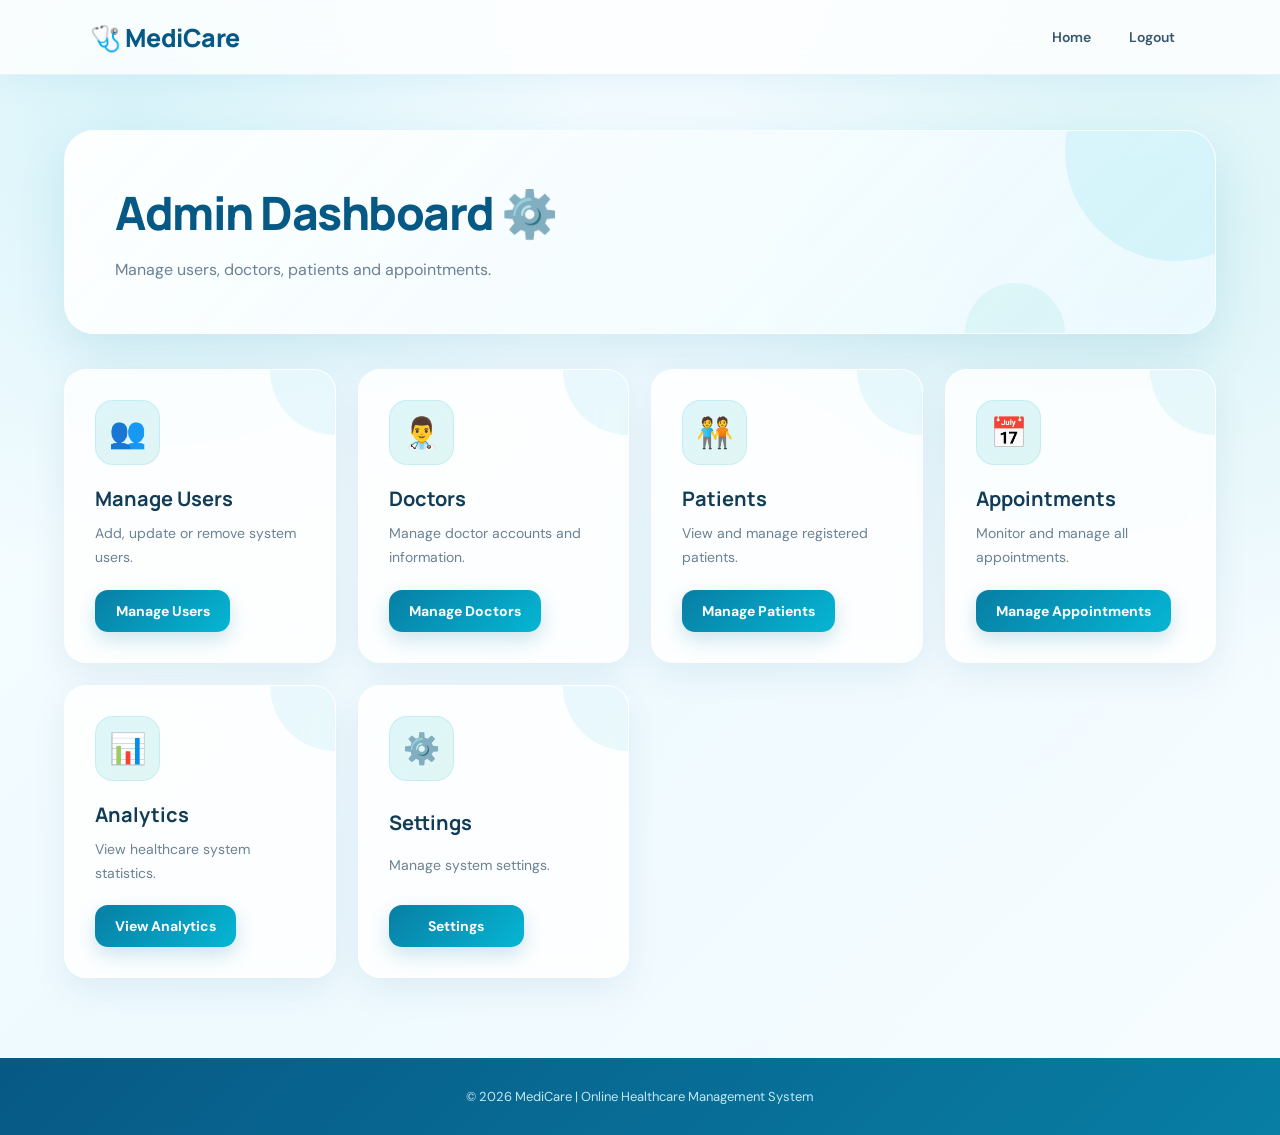
==== admin-dashboard.html @ 64b19253 "Add files via upload" ====
<!DOCTYPE html>
<html lang="en">

<head>

    <meta charset="UTF-8">
    <meta name="viewport" content="width=device-width, initial-scale=1.0">

    <title>Admin Dashboard | MediCare</title>

    <link rel="stylesheet" href="style.css">

</head>

<body>

    <header class="navbar">

        <div class="logo">
            🩺 MediCare
        </div>

        <nav>

            <a href="index.html">Home</a>
            <a href="login.html">Logout</a>

        </nav>

    </header>


    <main class="dashboard">

        <div class="welcome">

            <h1>Admin Dashboard ⚙️</h1>

            <p>
                Manage users, doctors, patients and appointments.
            </p>

        </div>


        <section class="dashboard-grid">

            <div class="dashboard-card">

                <div class="card-icon">👥</div>

                <h2>Manage Users</h2>

                <p>
                    Add, update or remove system users.
                </p>

                <button class="btn">
                    Manage Users
                </button>

            </div>


            <div class="dashboard-card">

                <div class="card-icon">👨‍⚕️</div>

                <h2>Doctors</h2>

                <p>
                    Manage doctor accounts and information.
                </p>

                <button class="btn">
                    Manage Doctors
                </button>

            </div>


            <div class="dashboard-card">

                <div class="card-icon">🧑‍🤝‍🧑</div>

                <h2>Patients</h2>

                <p>
                    View and manage registered patients.
                </p>

                <button class="btn">
                    Manage Patients
                </button>

            </div>


            <div class="dashboard-card">

                <div class="card-icon">📅</div>

                <h2>Appointments</h2>

                <p>
                    Monitor and manage all appointments.
                </p>

                <button class="btn">
                    Manage Appointments
                </button>

            </div>


            <div class="dashboard-card">

                <div class="card-icon">📊</div>

                <h2>Analytics</h2>

                <p>
                    View healthcare system statistics.
                </p>

                <button class="btn">
                    View Analytics
                </button>

            </div>


            <div class="dashboard-card">

                <div class="card-icon">⚙️</div>

                <h2>Settings</h2>

                <p>
                    Manage system settings.
                </p>

                <button class="btn">
                    Settings
                </button>

            </div>

        </section>

    </main>


    <footer>

        <p>
            © 2026 MediCare | Online Healthcare Management System
        </p>

    </footer>

</body>

</html>
---- style.css ----
/* =========================================================
   MEDICARE - ONLINE HEALTHCARE MANAGEMENT SYSTEM
   Modern Premium Healthcare UI
   ========================================================= */

/* ---------- GOOGLE FONT ---------- */

@import url('https://fonts.googleapis.com/css2?family=DM+Sans:wght@400;500;600;700&family=Manrope:wght@500;600;700;800&display=swap');


/* ---------- ROOT VARIABLES ---------- */

:root {
    --primary: #087ea4;
    --primary-dark: #075985;
    --secondary: #06b6d4;
    --accent: #14b8a6;

    --text: #123047;
    --muted: #6b8194;

    --white: #ffffff;
    --background: #f4fbfd;

    --border: rgba(255, 255, 255, 0.65);

    --shadow:
        0 20px 50px rgba(8, 126, 164, 0.12);

    --radius: 22px;
}


/* ---------- RESET ---------- */

* {
    margin: 0;
    padding: 0;
    box-sizing: border-box;
}


html {
    scroll-behavior: smooth;
}


body {
    font-family: "DM Sans", sans-serif;

    color: var(--text);

    min-height: 100vh;

    background:
        radial-gradient(
            circle at 10% 10%,
            rgba(6, 182, 212, 0.13),
            transparent 30%
        ),
        radial-gradient(
            circle at 90% 20%,
            rgba(20, 184, 166, 0.10),
            transparent 30%
        ),
        linear-gradient(
            135deg,
            #f8fdff,
            #eefaff,
            #f7fcff
        );

    overflow-x: hidden;
}


/* =========================================================
   NAVBAR
   ========================================================= */

.navbar {

    position: sticky;

    top: 0;

    z-index: 1000;

    display: flex;

    align-items: center;

    justify-content: space-between;

    padding: 18px 7%;

    background:
        rgba(255, 255, 255, 0.78);

    backdrop-filter: blur(18px);

    -webkit-backdrop-filter: blur(18px);

    border-bottom:
        1px solid rgba(8, 126, 164, 0.08);

    box-shadow:
        0 8px 30px rgba(8, 126, 164, 0.06);
}


/* ---------- LOGO ---------- */

.logo {

    display: flex;

    align-items: center;

    gap: 10px;

    font-family: "Manrope", sans-serif;

    font-size: 25px;

    font-weight: 800;

    color: var(--primary-dark);

    letter-spacing: -0.5px;
}


.logo::first-letter {
    font-size: 30px;
}


/* ---------- NAVIGATION ---------- */

nav {

    display: flex;

    align-items: center;

    gap: 8px;
}


nav a {

    position: relative;

    text-decoration: none;

    color: #38556b;

    font-size: 14px;

    font-weight: 600;

    padding: 10px 15px;

    border-radius: 12px;

    transition: 0.3s ease;
}


nav a:hover {

    color: var(--primary);

    background:
        rgba(8, 126, 164, 0.08);

    transform: translateY(-1px);
}


/* =========================================================
   MAIN DASHBOARD
   ========================================================= */

.dashboard {

    width: min(1180px, 90%);

    margin: 55px auto 80px;

    position: relative;
}


/* ---------- WELCOME SECTION ---------- */

.welcome {

    position: relative;

    overflow: hidden;

    padding: 50px;

    margin-bottom: 35px;

    border-radius: 30px;

    background:
        linear-gradient(
            135deg,
            rgba(255, 255, 255, 0.95),
            rgba(236, 250, 255, 0.88)
        );

    border:
        1px solid var(--border);

    box-shadow: var(--shadow);

    text-align: left;
}


/* Decorative circles */

.welcome::before {

    content: "";

    position: absolute;

    width: 220px;

    height: 220px;

    border-radius: 50%;

    background:
        rgba(6, 182, 212, 0.10);

    right: -70px;

    top: -90px;

    animation: float 6s ease-in-out infinite;
}


.welcome::after {

    content: "";

    position: absolute;

    width: 100px;

    height: 100px;

    border-radius: 50%;

    background:
        rgba(20, 184, 166, 0.08);

    right: 150px;

    bottom: -50px;

    animation: float 5s ease-in-out infinite reverse;
}


.welcome h1 {

    position: relative;

    z-index: 2;

    font-family: "Manrope", sans-serif;

    font-size: clamp(30px, 4vw, 46px);

    font-weight: 800;

    letter-spacing: -1.5px;

    color: var(--primary-dark);

    margin-bottom: 12px;
}


.welcome p {

    position: relative;

    z-index: 2;

    max-width: 650px;

    font-size: 16px;

    line-height: 1.7;

    color: var(--muted);
}


/* =========================================================
   DASHBOARD GRID
   ========================================================= */

.dashboard-grid {

    display: grid;

    grid-template-columns:
        repeat(
            auto-fit,
            minmax(250px, 1fr)
        );

    gap: 22px;
}


/* =========================================================
   DASHBOARD CARD
   ========================================================= */

.dashboard-card {

    position: relative;

    overflow: hidden;

    padding: 30px;

    min-height: 270px;

    display: flex;

    flex-direction: column;

    align-items: flex-start;

    justify-content: space-between;

    background:
        rgba(255, 255, 255, 0.82);

    backdrop-filter: blur(15px);

    -webkit-backdrop-filter: blur(15px);

    border:
        1px solid rgba(255, 255, 255, 0.9);

    border-radius: var(--radius);

    box-shadow:
        0 12px 35px rgba(15, 82, 110, 0.08);

    transition:
        transform 0.35s ease,
        box-shadow 0.35s ease,
        border-color 0.35s ease;

    animation:
        cardAppear 0.7s ease both;
}


/* Top glow */

.dashboard-card::before {

    content: "";

    position: absolute;

    width: 130px;

    height: 130px;

    border-radius: 50%;

    background:
        rgba(6, 182, 212, 0.08);

    top: -65px;

    right: -65px;

    transition: 0.4s ease;
}


.dashboard-card:hover {

    transform:
        translateY(-10px);

    box-shadow:
        0 25px 55px rgba(8, 126, 164, 0.15);

    border-color:
        rgba(6, 182, 212, 0.25);
}


.dashboard-card:hover::before {

    transform: scale(1.4);
}


/* =========================================================
   CARD ICON
   ========================================================= */

.card-icon {

    width: 65px;

    height: 65px;

    display: flex;

    align-items: center;

    justify-content: center;

    margin-bottom: 20px;

    border-radius: 18px;

    font-size: 30px;

    background:
        linear-gradient(
            135deg,
            rgba(6, 182, 212, 0.12),
            rgba(20, 184, 166, 0.12)
        );

    border:
        1px solid rgba(6, 182, 212, 0.12);

    transition: 0.35s ease;
}


.dashboard-card:hover .card-icon {

    transform:
        rotate(-5deg) scale(1.08);
}


/* =========================================================
   CARD TEXT
   ========================================================= */

.dashboard-card h2 {

    font-family: "Manrope", sans-serif;

    font-size: 20px;

    font-weight: 700;

    color: #123c56;

    margin-bottom: 10px;
}


.dashboard-card p {

    font-size: 14px;

    line-height: 1.7;

    color: var(--muted);

    margin-bottom: 20px;
}


/* =========================================================
   BUTTON
   ========================================================= */

.btn {

    display: inline-flex;

    align-items: center;

    justify-content: center;

    gap: 8px;

    min-width: 135px;

    padding: 12px 20px;

    border: none;

    border-radius: 13px;

    background:
        linear-gradient(
            135deg,
            var(--primary),
            var(--secondary)
        );

    color: white;

    font-family: "DM Sans", sans-serif;

    font-size: 14px;

    font-weight: 700;

    text-decoration: none;

    cursor: pointer;

    box-shadow:
        0 8px 20px rgba(8, 126, 164, 0.20);

    transition:
        transform 0.25s ease,
        box-shadow 0.25s ease;
}


.btn:hover {

    transform:
        translateY(-3px);

    box-shadow:
        0 12px 28px rgba(8, 126, 164, 0.30);
}


.btn:active {

    transform:
        translateY(0);
}


/* =========================================================
   FOOTER
   ========================================================= */

footer {

    position: relative;

    margin-top: 60px;

    padding: 30px 20px;

    text-align: center;

    color: #d8f5fc;

    background:
        linear-gradient(
            135deg,
            #075985,
            #087ea4
        );
}


footer p {

    font-size: 13px;

    opacity: 0.9;
}


/* =========================================================
   ANIMATIONS
   ========================================================= */

@keyframes float {

    0%,
    100% {
        transform: translateY(0);
    }

    50% {
        transform: translateY(15px);
    }
}


@keyframes cardAppear {

    from {

        opacity: 0;

        transform:
            translateY(25px);

    }

    to {

        opacity: 1;

        transform:
            translateY(0);

    }
}


/* =========================================================
   RESPONSIVE DESIGN
   ========================================================= */

@media (max-width: 768px) {

    .navbar {

        padding: 15px 5%;

        flex-direction: column;

        gap: 12px;
    }


    nav {

        flex-wrap: wrap;

        justify-content: center;
    }


    .dashboard {

        width: 92%;

        margin-top: 30px;
    }


    .welcome {

        padding: 35px 25px;

        text-align: center;
    }


    .welcome h1 {

        font-size: 30px;
    }


    .dashboard-grid {

        grid-template-columns: 1fr;
    }


    .dashboard-card {

        min-height: 240px;
    }
}


@media (max-width: 480px) {

    .logo {

        font-size: 21px;
    }


    nav a {

        font-size: 13px;

        padding: 8px 10px;
    }


    .welcome {

        border-radius: 22px;
    }


    .dashboard-card {

        padding: 25px;
    }
}
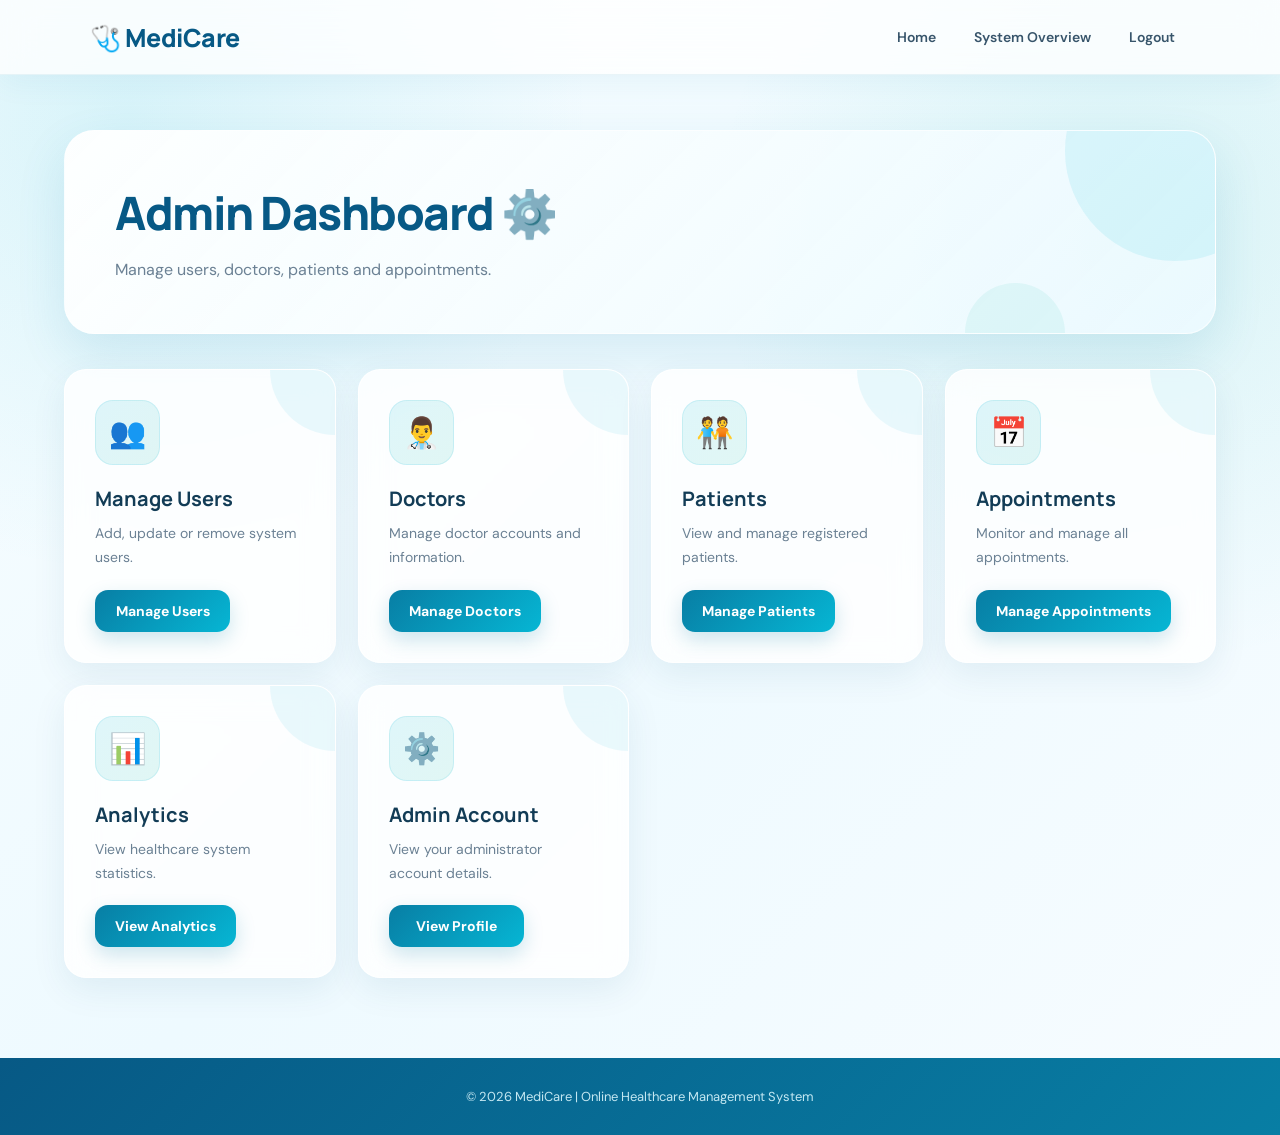
==== commit ac6ac3a9: "Complete healthcare system workflows and docs" ====
--- a/admin-dashboard.html
+++ b/admin-dashboard.html
@@ -1,164 +1,163 @@
-<!DOCTYPE html>
-<html lang="en">
-
-<head>
-
-    <meta charset="UTF-8">
-    <meta name="viewport" content="width=device-width, initial-scale=1.0">
-
-    <title>Admin Dashboard | MediCare</title>
-
-    <link rel="stylesheet" href="style.css">
-
-</head>
-
-<body>
-
-    <header class="navbar">
-
-        <div class="logo">
-            🩺 MediCare
-        </div>
-
-        <nav>
-
-            <a href="index.html">Home</a>
-            <a href="login.html">Logout</a>
-
-        </nav>
-
-    </header>
-
-
-    <main class="dashboard">
-
-        <div class="welcome">
-
-            <h1>Admin Dashboard ⚙️</h1>
-
-            <p>
-                Manage users, doctors, patients and appointments.
-            </p>
-
-        </div>
-
-
-        <section class="dashboard-grid">
-
-            <div class="dashboard-card">
-
-                <div class="card-icon">👥</div>
-
-                <h2>Manage Users</h2>
-
-                <p>
-                    Add, update or remove system users.
-                </p>
-
-                <button class="btn">
-                    Manage Users
-                </button>
-
-            </div>
-
-
-            <div class="dashboard-card">
-
-                <div class="card-icon">👨‍⚕️</div>
-
-                <h2>Doctors</h2>
-
-                <p>
-                    Manage doctor accounts and information.
-                </p>
-
-                <button class="btn">
-                    Manage Doctors
-                </button>
-
-            </div>
-
-
-            <div class="dashboard-card">
-
-                <div class="card-icon">🧑‍🤝‍🧑</div>
-
-                <h2>Patients</h2>
-
-                <p>
-                    View and manage registered patients.
-                </p>
-
-                <button class="btn">
-                    Manage Patients
-                </button>
-
-            </div>
-
-
-            <div class="dashboard-card">
-
-                <div class="card-icon">📅</div>
-
-                <h2>Appointments</h2>
-
-                <p>
-                    Monitor and manage all appointments.
-                </p>
-
-                <button class="btn">
-                    Manage Appointments
-                </button>
-
-            </div>
-
-
-            <div class="dashboard-card">
-
-                <div class="card-icon">📊</div>
-
-                <h2>Analytics</h2>
-
-                <p>
-                    View healthcare system statistics.
-                </p>
-
-                <button class="btn">
-                    View Analytics
-                </button>
-
-            </div>
-
-
-            <div class="dashboard-card">
-
-                <div class="card-icon">⚙️</div>
-
-                <h2>Settings</h2>
-
-                <p>
-                    Manage system settings.
-                </p>
-
-                <button class="btn">
-                    Settings
-                </button>
-
-            </div>
-
-        </section>
-
-    </main>
-
-
-    <footer>
-
-        <p>
-            © 2026 MediCare | Online Healthcare Management System
-        </p>
-
-    </footer>
-
-</body>
-
-</html>+<!DOCTYPE html>
+<html lang="en">
+
+<head>
+
+    <meta charset="UTF-8">
+    <meta name="viewport" content="width=device-width, initial-scale=1.0">
+
+    <title>Admin Dashboard | MediCare</title>
+
+    <link rel="stylesheet" href="style.css">
+
+</head>
+
+<body>
+
+    <header class="navbar">
+
+        <div class="logo">
+            🩺 MediCare
+        </div>
+
+        <nav>
+
+            <a href="index.html">Home</a>
+            <a href="admin">System Overview</a>
+            <a href="logout">Logout</a>
+
+        </nav>
+
+    </header>
+
+
+    <main class="dashboard">
+
+        <div class="welcome">
+
+            <h1>Admin Dashboard ⚙️</h1>
+
+            <p>
+                Manage users, doctors, patients and appointments.
+            </p>
+
+        </div>
+
+
+        <section class="dashboard-grid">
+
+            <div class="dashboard-card">
+
+                <div class="card-icon">👥</div>
+
+                <h2>Manage Users</h2>
+
+                <p>
+                    Add, update or remove system users.
+                </p>
+
+                <a class="btn" href="admin#users">
+                    Manage Users
+                </a>
+
+            </div>
+
+
+            <div class="dashboard-card">
+
+                <div class="card-icon">👨‍⚕️</div>
+
+                <h2>Doctors</h2>
+
+                <p>
+                    Manage doctor accounts and information.
+                </p>
+
+                <a class="btn" href="admin#doctors">
+                    Manage Doctors
+                </a>
+
+            </div>
+
+
+            <div class="dashboard-card">
+
+                <div class="card-icon">🧑‍🤝‍🧑</div>
+
+                <h2>Patients</h2>
+
+                <p>
+                    View and manage registered patients.
+                </p>
+
+                <a class="btn" href="admin#patients">
+                    Manage Patients
+                </a>
+
+            </div>
+
+
+            <div class="dashboard-card">
+
+                <div class="card-icon">📅</div>
+
+                <h2>Appointments</h2>
+
+                <p>
+                    Monitor and manage all appointments.
+                </p>
+
+                <a class="btn" href="admin#appointments">
+                    Manage Appointments
+                </a>
+
+            </div>
+
+
+            <div class="dashboard-card">
+
+                <div class="card-icon">📊</div>
+
+                <h2>Analytics</h2>
+
+                <p>
+                    View healthcare system statistics.
+                </p>
+
+                <a class="btn" href="admin#analytics">
+                    View Analytics
+                </a>
+
+            </div>
+
+
+            <div class="dashboard-card">
+
+                <div class="card-icon">⚙️</div>
+
+                <h2>Admin Account</h2>
+
+                <p>
+                    View your administrator account details.
+                </p>
+
+                <a class="btn" href="my-profile">View Profile</a>
+
+            </div>
+
+        </section>
+
+    </main>
+
+
+    <footer>
+
+        <p>
+            © 2026 MediCare | Online Healthcare Management System
+        </p>
+
+    </footer>
+
+</body>
+
+</html>
--- a/style.css
+++ b/style.css
@@ -1,716 +1,716 @@
-/* =========================================================
-   MEDICARE - ONLINE HEALTHCARE MANAGEMENT SYSTEM
-   Modern Premium Healthcare UI
-   ========================================================= */
-
-/* ---------- GOOGLE FONT ---------- */
-
-@import url('https://fonts.googleapis.com/css2?family=DM+Sans:wght@400;500;600;700&family=Manrope:wght@500;600;700;800&display=swap');
-
-
-/* ---------- ROOT VARIABLES ---------- */
-
-:root {
-    --primary: #087ea4;
-    --primary-dark: #075985;
-    --secondary: #06b6d4;
-    --accent: #14b8a6;
-
-    --text: #123047;
-    --muted: #6b8194;
-
-    --white: #ffffff;
-    --background: #f4fbfd;
-
-    --border: rgba(255, 255, 255, 0.65);
-
-    --shadow:
-        0 20px 50px rgba(8, 126, 164, 0.12);
-
-    --radius: 22px;
-}
-
-
-/* ---------- RESET ---------- */
-
-* {
-    margin: 0;
-    padding: 0;
-    box-sizing: border-box;
-}
-
-
-html {
-    scroll-behavior: smooth;
-}
-
-
-body {
-    font-family: "DM Sans", sans-serif;
-
-    color: var(--text);
-
-    min-height: 100vh;
-
-    background:
-        radial-gradient(
-            circle at 10% 10%,
-            rgba(6, 182, 212, 0.13),
-            transparent 30%
-        ),
-        radial-gradient(
-            circle at 90% 20%,
-            rgba(20, 184, 166, 0.10),
-            transparent 30%
-        ),
-        linear-gradient(
-            135deg,
-            #f8fdff,
-            #eefaff,
-            #f7fcff
-        );
-
-    overflow-x: hidden;
-}
-
-
-/* =========================================================
-   NAVBAR
-   ========================================================= */
-
-.navbar {
-
-    position: sticky;
-
-    top: 0;
-
-    z-index: 1000;
-
-    display: flex;
-
-    align-items: center;
-
-    justify-content: space-between;
-
-    padding: 18px 7%;
-
-    background:
-        rgba(255, 255, 255, 0.78);
-
-    backdrop-filter: blur(18px);
-
-    -webkit-backdrop-filter: blur(18px);
-
-    border-bottom:
-        1px solid rgba(8, 126, 164, 0.08);
-
-    box-shadow:
-        0 8px 30px rgba(8, 126, 164, 0.06);
-}
-
-
-/* ---------- LOGO ---------- */
-
-.logo {
-
-    display: flex;
-
-    align-items: center;
-
-    gap: 10px;
-
-    font-family: "Manrope", sans-serif;
-
-    font-size: 25px;
-
-    font-weight: 800;
-
-    color: var(--primary-dark);
-
-    letter-spacing: -0.5px;
-}
-
-
-.logo::first-letter {
-    font-size: 30px;
-}
-
-
-/* ---------- NAVIGATION ---------- */
-
-nav {
-
-    display: flex;
-
-    align-items: center;
-
-    gap: 8px;
-}
-
-
-nav a {
-
-    position: relative;
-
-    text-decoration: none;
-
-    color: #38556b;
-
-    font-size: 14px;
-
-    font-weight: 600;
-
-    padding: 10px 15px;
-
-    border-radius: 12px;
-
-    transition: 0.3s ease;
-}
-
-
-nav a:hover {
-
-    color: var(--primary);
-
-    background:
-        rgba(8, 126, 164, 0.08);
-
-    transform: translateY(-1px);
-}
-
-
-/* =========================================================
-   MAIN DASHBOARD
-   ========================================================= */
-
-.dashboard {
-
-    width: min(1180px, 90%);
-
-    margin: 55px auto 80px;
-
-    position: relative;
-}
-
-
-/* ---------- WELCOME SECTION ---------- */
-
-.welcome {
-
-    position: relative;
-
-    overflow: hidden;
-
-    padding: 50px;
-
-    margin-bottom: 35px;
-
-    border-radius: 30px;
-
-    background:
-        linear-gradient(
-            135deg,
-            rgba(255, 255, 255, 0.95),
-            rgba(236, 250, 255, 0.88)
-        );
-
-    border:
-        1px solid var(--border);
-
-    box-shadow: var(--shadow);
-
-    text-align: left;
-}
-
-
-/* Decorative circles */
-
-.welcome::before {
-
-    content: "";
-
-    position: absolute;
-
-    width: 220px;
-
-    height: 220px;
-
-    border-radius: 50%;
-
-    background:
-        rgba(6, 182, 212, 0.10);
-
-    right: -70px;
-
-    top: -90px;
-
-    animation: float 6s ease-in-out infinite;
-}
-
-
-.welcome::after {
-
-    content: "";
-
-    position: absolute;
-
-    width: 100px;
-
-    height: 100px;
-
-    border-radius: 50%;
-
-    background:
-        rgba(20, 184, 166, 0.08);
-
-    right: 150px;
-
-    bottom: -50px;
-
-    animation: float 5s ease-in-out infinite reverse;
-}
-
-
-.welcome h1 {
-
-    position: relative;
-
-    z-index: 2;
-
-    font-family: "Manrope", sans-serif;
-
-    font-size: clamp(30px, 4vw, 46px);
-
-    font-weight: 800;
-
-    letter-spacing: -1.5px;
-
-    color: var(--primary-dark);
-
-    margin-bottom: 12px;
-}
-
-
-.welcome p {
-
-    position: relative;
-
-    z-index: 2;
-
-    max-width: 650px;
-
-    font-size: 16px;
-
-    line-height: 1.7;
-
-    color: var(--muted);
-}
-
-
-/* =========================================================
-   DASHBOARD GRID
-   ========================================================= */
-
-.dashboard-grid {
-
-    display: grid;
-
-    grid-template-columns:
-        repeat(
-            auto-fit,
-            minmax(250px, 1fr)
-        );
-
-    gap: 22px;
-}
-
-
-/* =========================================================
-   DASHBOARD CARD
-   ========================================================= */
-
-.dashboard-card {
-
-    position: relative;
-
-    overflow: hidden;
-
-    padding: 30px;
-
-    min-height: 270px;
-
-    display: flex;
-
-    flex-direction: column;
-
-    align-items: flex-start;
-
-    justify-content: space-between;
-
-    background:
-        rgba(255, 255, 255, 0.82);
-
-    backdrop-filter: blur(15px);
-
-    -webkit-backdrop-filter: blur(15px);
-
-    border:
-        1px solid rgba(255, 255, 255, 0.9);
-
-    border-radius: var(--radius);
-
-    box-shadow:
-        0 12px 35px rgba(15, 82, 110, 0.08);
-
-    transition:
-        transform 0.35s ease,
-        box-shadow 0.35s ease,
-        border-color 0.35s ease;
-
-    animation:
-        cardAppear 0.7s ease both;
-}
-
-
-/* Top glow */
-
-.dashboard-card::before {
-
-    content: "";
-
-    position: absolute;
-
-    width: 130px;
-
-    height: 130px;
-
-    border-radius: 50%;
-
-    background:
-        rgba(6, 182, 212, 0.08);
-
-    top: -65px;
-
-    right: -65px;
-
-    transition: 0.4s ease;
-}
-
-
-.dashboard-card:hover {
-
-    transform:
-        translateY(-10px);
-
-    box-shadow:
-        0 25px 55px rgba(8, 126, 164, 0.15);
-
-    border-color:
-        rgba(6, 182, 212, 0.25);
-}
-
-
-.dashboard-card:hover::before {
-
-    transform: scale(1.4);
-}
-
-
-/* =========================================================
-   CARD ICON
-   ========================================================= */
-
-.card-icon {
-
-    width: 65px;
-
-    height: 65px;
-
-    display: flex;
-
-    align-items: center;
-
-    justify-content: center;
-
-    margin-bottom: 20px;
-
-    border-radius: 18px;
-
-    font-size: 30px;
-
-    background:
-        linear-gradient(
-            135deg,
-            rgba(6, 182, 212, 0.12),
-            rgba(20, 184, 166, 0.12)
-        );
-
-    border:
-        1px solid rgba(6, 182, 212, 0.12);
-
-    transition: 0.35s ease;
-}
-
-
-.dashboard-card:hover .card-icon {
-
-    transform:
-        rotate(-5deg) scale(1.08);
-}
-
-
-/* =========================================================
-   CARD TEXT
-   ========================================================= */
-
-.dashboard-card h2 {
-
-    font-family: "Manrope", sans-serif;
-
-    font-size: 20px;
-
-    font-weight: 700;
-
-    color: #123c56;
-
-    margin-bottom: 10px;
-}
-
-
-.dashboard-card p {
-
-    font-size: 14px;
-
-    line-height: 1.7;
-
-    color: var(--muted);
-
-    margin-bottom: 20px;
-}
-
-
-/* =========================================================
-   BUTTON
-   ========================================================= */
-
-.btn {
-
-    display: inline-flex;
-
-    align-items: center;
-
-    justify-content: center;
-
-    gap: 8px;
-
-    min-width: 135px;
-
-    padding: 12px 20px;
-
-    border: none;
-
-    border-radius: 13px;
-
-    background:
-        linear-gradient(
-            135deg,
-            var(--primary),
-            var(--secondary)
-        );
-
-    color: white;
-
-    font-family: "DM Sans", sans-serif;
-
-    font-size: 14px;
-
-    font-weight: 700;
-
-    text-decoration: none;
-
-    cursor: pointer;
-
-    box-shadow:
-        0 8px 20px rgba(8, 126, 164, 0.20);
-
-    transition:
-        transform 0.25s ease,
-        box-shadow 0.25s ease;
-}
-
-
-.btn:hover {
-
-    transform:
-        translateY(-3px);
-
-    box-shadow:
-        0 12px 28px rgba(8, 126, 164, 0.30);
-}
-
-
-.btn:active {
-
-    transform:
-        translateY(0);
-}
-
-
-/* =========================================================
-   FOOTER
-   ========================================================= */
-
-footer {
-
-    position: relative;
-
-    margin-top: 60px;
-
-    padding: 30px 20px;
-
-    text-align: center;
-
-    color: #d8f5fc;
-
-    background:
-        linear-gradient(
-            135deg,
-            #075985,
-            #087ea4
-        );
-}
-
-
-footer p {
-
-    font-size: 13px;
-
-    opacity: 0.9;
-}
-
-
-/* =========================================================
-   ANIMATIONS
-   ========================================================= */
-
-@keyframes float {
-
-    0%,
-    100% {
-        transform: translateY(0);
-    }
-
-    50% {
-        transform: translateY(15px);
-    }
-}
-
-
-@keyframes cardAppear {
-
-    from {
-
-        opacity: 0;
-
-        transform:
-            translateY(25px);
-
-    }
-
-    to {
-
-        opacity: 1;
-
-        transform:
-            translateY(0);
-
-    }
-}
-
-
-/* =========================================================
-   RESPONSIVE DESIGN
-   ========================================================= */
-
-@media (max-width: 768px) {
-
-    .navbar {
-
-        padding: 15px 5%;
-
-        flex-direction: column;
-
-        gap: 12px;
-    }
-
-
-    nav {
-
-        flex-wrap: wrap;
-
-        justify-content: center;
-    }
-
-
-    .dashboard {
-
-        width: 92%;
-
-        margin-top: 30px;
-    }
-
-
-    .welcome {
-
-        padding: 35px 25px;
-
-        text-align: center;
-    }
-
-
-    .welcome h1 {
-
-        font-size: 30px;
-    }
-
-
-    .dashboard-grid {
-
-        grid-template-columns: 1fr;
-    }
-
-
-    .dashboard-card {
-
-        min-height: 240px;
-    }
-}
-
-
-@media (max-width: 480px) {
-
-    .logo {
-
-        font-size: 21px;
-    }
-
-
-    nav a {
-
-        font-size: 13px;
-
-        padding: 8px 10px;
-    }
-
-
-    .welcome {
-
-        border-radius: 22px;
-    }
-
-
-    .dashboard-card {
-
-        padding: 25px;
-    }
+/* =========================================================
+   MEDICARE - ONLINE HEALTHCARE MANAGEMENT SYSTEM
+   Modern Premium Healthcare UI
+   ========================================================= */
+
+/* ---------- GOOGLE FONT ---------- */
+
+@import url('https://fonts.googleapis.com/css2?family=DM+Sans:wght@400;500;600;700&family=Manrope:wght@500;600;700;800&display=swap');
+
+
+/* ---------- ROOT VARIABLES ---------- */
+
+:root {
+    --primary: #087ea4;
+    --primary-dark: #075985;
+    --secondary: #06b6d4;
+    --accent: #14b8a6;
+
+    --text: #123047;
+    --muted: #6b8194;
+
+    --white: #ffffff;
+    --background: #f4fbfd;
+
+    --border: rgba(255, 255, 255, 0.65);
+
+    --shadow:
+        0 20px 50px rgba(8, 126, 164, 0.12);
+
+    --radius: 22px;
+}
+
+
+/* ---------- RESET ---------- */
+
+* {
+    margin: 0;
+    padding: 0;
+    box-sizing: border-box;
+}
+
+
+html {
+    scroll-behavior: smooth;
+}
+
+
+body {
+    font-family: "DM Sans", sans-serif;
+
+    color: var(--text);
+
+    min-height: 100vh;
+
+    background:
+        radial-gradient(
+            circle at 10% 10%,
+            rgba(6, 182, 212, 0.13),
+            transparent 30%
+        ),
+        radial-gradient(
+            circle at 90% 20%,
+            rgba(20, 184, 166, 0.10),
+            transparent 30%
+        ),
+        linear-gradient(
+            135deg,
+            #f8fdff,
+            #eefaff,
+            #f7fcff
+        );
+
+    overflow-x: hidden;
+}
+
+
+/* =========================================================
+   NAVBAR
+   ========================================================= */
+
+.navbar {
+
+    position: sticky;
+
+    top: 0;
+
+    z-index: 1000;
+
+    display: flex;
+
+    align-items: center;
+
+    justify-content: space-between;
+
+    padding: 18px 7%;
+
+    background:
+        rgba(255, 255, 255, 0.78);
+
+    backdrop-filter: blur(18px);
+
+    -webkit-backdrop-filter: blur(18px);
+
+    border-bottom:
+        1px solid rgba(8, 126, 164, 0.08);
+
+    box-shadow:
+        0 8px 30px rgba(8, 126, 164, 0.06);
+}
+
+
+/* ---------- LOGO ---------- */
+
+.logo {
+
+    display: flex;
+
+    align-items: center;
+
+    gap: 10px;
+
+    font-family: "Manrope", sans-serif;
+
+    font-size: 25px;
+
+    font-weight: 800;
+
+    color: var(--primary-dark);
+
+    letter-spacing: -0.5px;
+}
+
+
+.logo::first-letter {
+    font-size: 30px;
+}
+
+
+/* ---------- NAVIGATION ---------- */
+
+nav {
+
+    display: flex;
+
+    align-items: center;
+
+    gap: 8px;
+}
+
+
+nav a {
+
+    position: relative;
+
+    text-decoration: none;
+
+    color: #38556b;
+
+    font-size: 14px;
+
+    font-weight: 600;
+
+    padding: 10px 15px;
+
+    border-radius: 12px;
+
+    transition: 0.3s ease;
+}
+
+
+nav a:hover {
+
+    color: var(--primary);
+
+    background:
+        rgba(8, 126, 164, 0.08);
+
+    transform: translateY(-1px);
+}
+
+
+/* =========================================================
+   MAIN DASHBOARD
+   ========================================================= */
+
+.dashboard {
+
+    width: min(1180px, 90%);
+
+    margin: 55px auto 80px;
+
+    position: relative;
+}
+
+
+/* ---------- WELCOME SECTION ---------- */
+
+.welcome {
+
+    position: relative;
+
+    overflow: hidden;
+
+    padding: 50px;
+
+    margin-bottom: 35px;
+
+    border-radius: 30px;
+
+    background:
+        linear-gradient(
+            135deg,
+            rgba(255, 255, 255, 0.95),
+            rgba(236, 250, 255, 0.88)
+        );
+
+    border:
+        1px solid var(--border);
+
+    box-shadow: var(--shadow);
+
+    text-align: left;
+}
+
+
+/* Decorative circles */
+
+.welcome::before {
+
+    content: "";
+
+    position: absolute;
+
+    width: 220px;
+
+    height: 220px;
+
+    border-radius: 50%;
+
+    background:
+        rgba(6, 182, 212, 0.10);
+
+    right: -70px;
+
+    top: -90px;
+
+    animation: float 6s ease-in-out infinite;
+}
+
+
+.welcome::after {
+
+    content: "";
+
+    position: absolute;
+
+    width: 100px;
+
+    height: 100px;
+
+    border-radius: 50%;
+
+    background:
+        rgba(20, 184, 166, 0.08);
+
+    right: 150px;
+
+    bottom: -50px;
+
+    animation: float 5s ease-in-out infinite reverse;
+}
+
+
+.welcome h1 {
+
+    position: relative;
+
+    z-index: 2;
+
+    font-family: "Manrope", sans-serif;
+
+    font-size: clamp(30px, 4vw, 46px);
+
+    font-weight: 800;
+
+    letter-spacing: -1.5px;
+
+    color: var(--primary-dark);
+
+    margin-bottom: 12px;
+}
+
+
+.welcome p {
+
+    position: relative;
+
+    z-index: 2;
+
+    max-width: 650px;
+
+    font-size: 16px;
+
+    line-height: 1.7;
+
+    color: var(--muted);
+}
+
+
+/* =========================================================
+   DASHBOARD GRID
+   ========================================================= */
+
+.dashboard-grid {
+
+    display: grid;
+
+    grid-template-columns:
+        repeat(
+            auto-fit,
+            minmax(250px, 1fr)
+        );
+
+    gap: 22px;
+}
+
+
+/* =========================================================
+   DASHBOARD CARD
+   ========================================================= */
+
+.dashboard-card {
+
+    position: relative;
+
+    overflow: hidden;
+
+    padding: 30px;
+
+    min-height: 270px;
+
+    display: flex;
+
+    flex-direction: column;
+
+    align-items: flex-start;
+
+    justify-content: space-between;
+
+    background:
+        rgba(255, 255, 255, 0.82);
+
+    backdrop-filter: blur(15px);
+
+    -webkit-backdrop-filter: blur(15px);
+
+    border:
+        1px solid rgba(255, 255, 255, 0.9);
+
+    border-radius: var(--radius);
+
+    box-shadow:
+        0 12px 35px rgba(15, 82, 110, 0.08);
+
+    transition:
+        transform 0.35s ease,
+        box-shadow 0.35s ease,
+        border-color 0.35s ease;
+
+    animation:
+        cardAppear 0.7s ease both;
+}
+
+
+/* Top glow */
+
+.dashboard-card::before {
+
+    content: "";
+
+    position: absolute;
+
+    width: 130px;
+
+    height: 130px;
+
+    border-radius: 50%;
+
+    background:
+        rgba(6, 182, 212, 0.08);
+
+    top: -65px;
+
+    right: -65px;
+
+    transition: 0.4s ease;
+}
+
+
+.dashboard-card:hover {
+
+    transform:
+        translateY(-10px);
+
+    box-shadow:
+        0 25px 55px rgba(8, 126, 164, 0.15);
+
+    border-color:
+        rgba(6, 182, 212, 0.25);
+}
+
+
+.dashboard-card:hover::before {
+
+    transform: scale(1.4);
+}
+
+
+/* =========================================================
+   CARD ICON
+   ========================================================= */
+
+.card-icon {
+
+    width: 65px;
+
+    height: 65px;
+
+    display: flex;
+
+    align-items: center;
+
+    justify-content: center;
+
+    margin-bottom: 20px;
+
+    border-radius: 18px;
+
+    font-size: 30px;
+
+    background:
+        linear-gradient(
+            135deg,
+            rgba(6, 182, 212, 0.12),
+            rgba(20, 184, 166, 0.12)
+        );
+
+    border:
+        1px solid rgba(6, 182, 212, 0.12);
+
+    transition: 0.35s ease;
+}
+
+
+.dashboard-card:hover .card-icon {
+
+    transform:
+        rotate(-5deg) scale(1.08);
+}
+
+
+/* =========================================================
+   CARD TEXT
+   ========================================================= */
+
+.dashboard-card h2 {
+
+    font-family: "Manrope", sans-serif;
+
+    font-size: 20px;
+
+    font-weight: 700;
+
+    color: #123c56;
+
+    margin-bottom: 10px;
+}
+
+
+.dashboard-card p {
+
+    font-size: 14px;
+
+    line-height: 1.7;
+
+    color: var(--muted);
+
+    margin-bottom: 20px;
+}
+
+
+/* =========================================================
+   BUTTON
+   ========================================================= */
+
+.btn {
+
+    display: inline-flex;
+
+    align-items: center;
+
+    justify-content: center;
+
+    gap: 8px;
+
+    min-width: 135px;
+
+    padding: 12px 20px;
+
+    border: none;
+
+    border-radius: 13px;
+
+    background:
+        linear-gradient(
+            135deg,
+            var(--primary),
+            var(--secondary)
+        );
+
+    color: white;
+
+    font-family: "DM Sans", sans-serif;
+
+    font-size: 14px;
+
+    font-weight: 700;
+
+    text-decoration: none;
+
+    cursor: pointer;
+
+    box-shadow:
+        0 8px 20px rgba(8, 126, 164, 0.20);
+
+    transition:
+        transform 0.25s ease,
+        box-shadow 0.25s ease;
+}
+
+
+.btn:hover {
+
+    transform:
+        translateY(-3px);
+
+    box-shadow:
+        0 12px 28px rgba(8, 126, 164, 0.30);
+}
+
+
+.btn:active {
+
+    transform:
+        translateY(0);
+}
+
+
+/* =========================================================
+   FOOTER
+   ========================================================= */
+
+footer {
+
+    position: relative;
+
+    margin-top: 60px;
+
+    padding: 30px 20px;
+
+    text-align: center;
+
+    color: #d8f5fc;
+
+    background:
+        linear-gradient(
+            135deg,
+            #075985,
+            #087ea4
+        );
+}
+
+
+footer p {
+
+    font-size: 13px;
+
+    opacity: 0.9;
+}
+
+
+/* =========================================================
+   ANIMATIONS
+   ========================================================= */
+
+@keyframes float {
+
+    0%,
+    100% {
+        transform: translateY(0);
+    }
+
+    50% {
+        transform: translateY(15px);
+    }
+}
+
+
+@keyframes cardAppear {
+
+    from {
+
+        opacity: 0;
+
+        transform:
+            translateY(25px);
+
+    }
+
+    to {
+
+        opacity: 1;
+
+        transform:
+            translateY(0);
+
+    }
+}
+
+
+/* =========================================================
+   RESPONSIVE DESIGN
+   ========================================================= */
+
+@media (max-width: 768px) {
+
+    .navbar {
+
+        padding: 15px 5%;
+
+        flex-direction: column;
+
+        gap: 12px;
+    }
+
+
+    nav {
+
+        flex-wrap: wrap;
+
+        justify-content: center;
+    }
+
+
+    .dashboard {
+
+        width: 92%;
+
+        margin-top: 30px;
+    }
+
+
+    .welcome {
+
+        padding: 35px 25px;
+
+        text-align: center;
+    }
+
+
+    .welcome h1 {
+
+        font-size: 30px;
+    }
+
+
+    .dashboard-grid {
+
+        grid-template-columns: 1fr;
+    }
+
+
+    .dashboard-card {
+
+        min-height: 240px;
+    }
+}
+
+
+@media (max-width: 480px) {
+
+    .logo {
+
+        font-size: 21px;
+    }
+
+
+    nav a {
+
+        font-size: 13px;
+
+        padding: 8px 10px;
+    }
+
+
+    .welcome {
+
+        border-radius: 22px;
+    }
+
+
+    .dashboard-card {
+
+        padding: 25px;
+    }
 }
